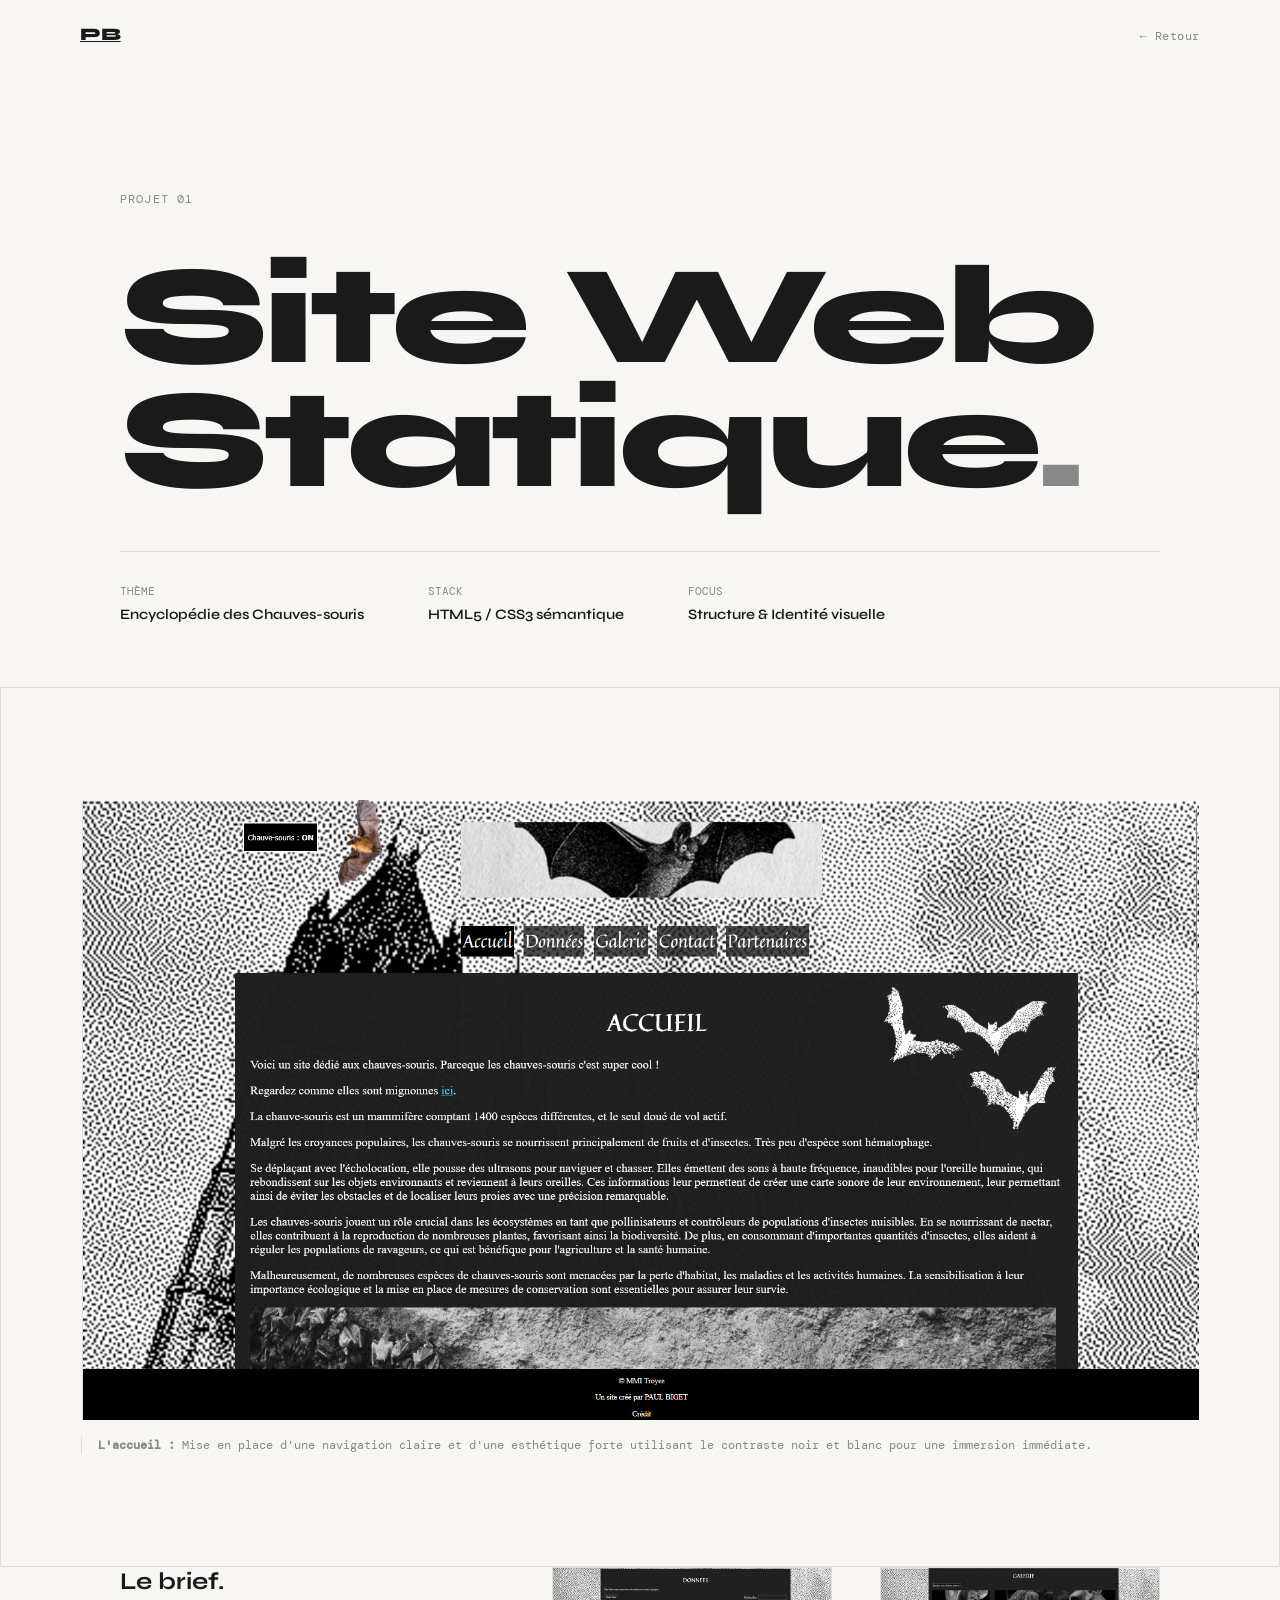
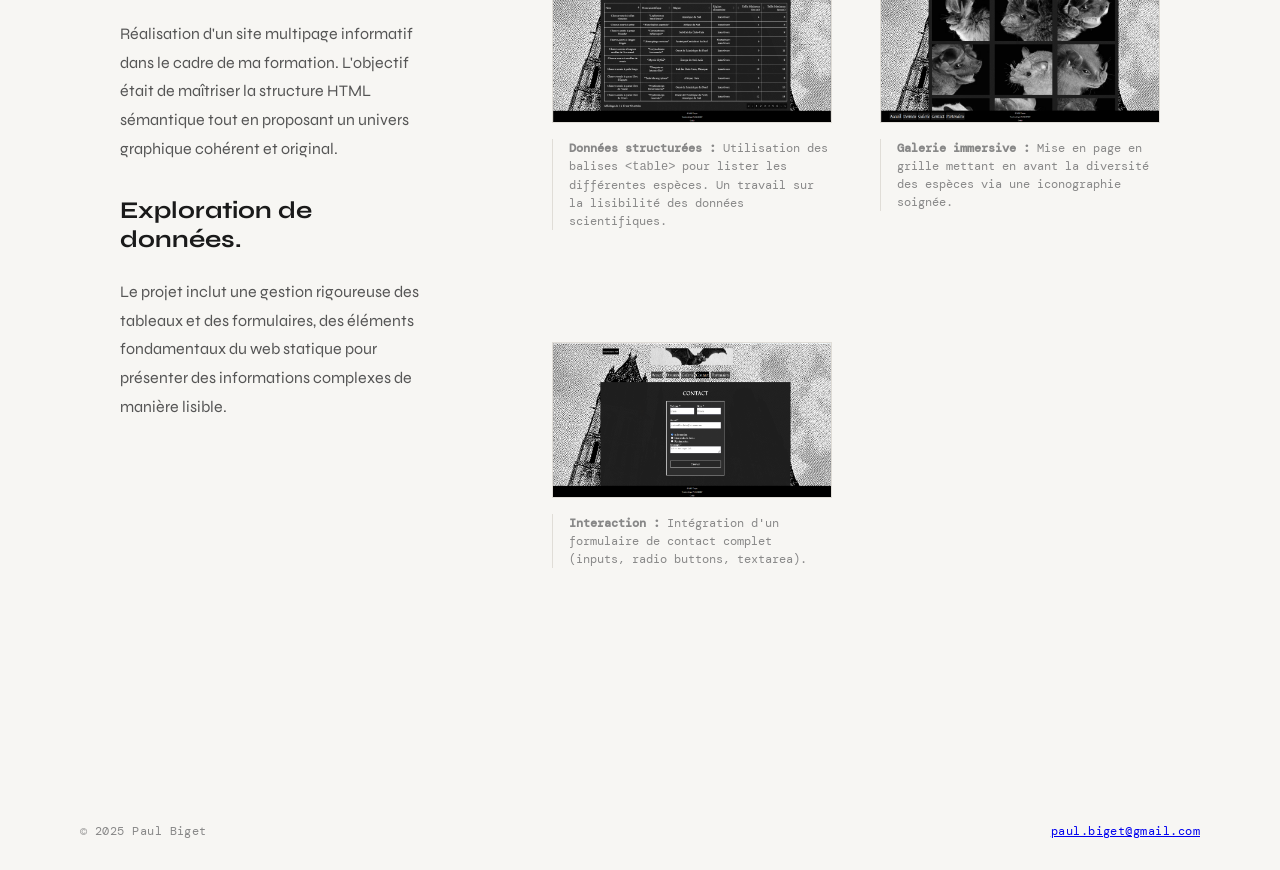
==== projet1.html @ c31f020d "Add files via upload" ====
<!DOCTYPE html>
<html lang="fr">
<head>
    <meta charset="UTF-8">
    <meta name="viewport" content="width=device-width, initial-scale=1.0">
    <title>Chauves-souris — Paul Biget</title>
    <link rel="preconnect" href="https://fonts.googleapis.com">
    <link href="https://fonts.googleapis.com/css2?family=Syne:wght@400;600;700;800&family=DM+Mono:wght@300;400&display=swap" rel="stylesheet">
    <link rel="stylesheet" href="style.css">
</head>
<body class="project-page">

    <nav>
        <a href="index.html" class="nav-logo">PB</a>
        <ul>
            <li><a href="index.html#projects">← Retour</a></li>
        </ul>
    </nav>

    <main>
        <header class="project-header">
            <div class="section-label">Projet 01</div>
            <h1>Site Web Statique<span class="dot">.</span></h1>
            <div class="project-meta">
                <div class="meta-item">
                    <span class="label">Thème</span>
                    <span>Encyclopédie des Chauves-souris</span>
                </div>
                <div class="meta-item">
                    <span class="label">Stack</span>
                    <span>HTML5 / CSS3 sémantique</span>
                </div>
                <div class="meta-item">
                    <span class="label">Focus</span>
                    <span>Structure & Identité visuelle</span>
                </div>
            </div>
        </header>

        <section class="project-hero-img">
            <img src="img/1_projet1.png" alt="Accueil du site chauves-souris">
            <p class="img-caption"><strong>L'accueil :</strong> Mise en place d'une navigation claire et d'une esthétique forte utilisant le contraste noir et blanc pour une immersion immédiate.</p>
        </section>

        <section class="project-details">
            <div class="details-grid">
                <div class="details-text">
                    <h2>Le brief.</h2>
                    <p>Réalisation d'un site multipage informatif dans le cadre de ma formation. L'objectif était de maîtriser la structure HTML sémantique tout en proposant un univers graphique cohérent et original.</p>
                    
                    <h2>Exploration de données.</h2>
                    <p>Le projet inclut une gestion rigoureuse des tableaux et des formulaires, des éléments fondamentaux du web statique pour présenter des informations complexes de manière lisible.</p>
                </div>

                <div class="details-gallery">
                    <div class="gallery-item">
                        <img src="img/2_projet1.png" alt="Tableau de données">
                        <p class="img-caption"><strong>Données structurées :</strong> Utilisation des balises <code>&lt;table&gt;</code> pour lister les différentes espèces. Un travail sur la lisibilité des données scientifiques.</p>
                    </div>

                    <div class="gallery-item">
                        <img src="img/3_projet1.png" alt="Galerie d'images">
                        <p class="img-caption"><strong>Galerie immersive :</strong> Mise en page en grille mettant en avant la diversité des espèces via une iconographie soignée.</p>
                    </div>

                    <div class="gallery-item">
                        <img src="img/4_projet1.png" alt="Formulaire de contact">
                        <p class="img-caption"><strong>Interaction :</strong> Intégration d'un formulaire de contact complet (inputs, radio buttons, textarea).</p>
                    </div>
                </div>
            </div>
        </section>
    </main>

    <footer>
        <span>© 2025 Paul Biget</span>
        <a href="mailto:paul.biget@gmail.com">paul.biget@gmail.com</a>
    </footer>

    <script src="script.js"></script>
</body>
</html>
---- style.css ----
/* ===== RESET & VARIABLES ===== */
*, *::before, *::after { box-sizing: border-box; margin: 0; padding: 0; }

:root {
    --bg: #f7f6f3;
    --surface: #fff;
    --border: #e0ddd7;
    --text: #1a1a1a;
    --muted: #888;
    --accent: #1a1a1a;
    --font-head: 'Syne', sans-serif;
    --font-mono: 'DM Mono', monospace;
    --ease: cubic-bezier(0.16, 1, 0.3, 1);
}

html {
    font-family: var(--font-head);
    background-color: var(--bg);
    color: var(--text);
    scroll-behavior: smooth;
}

body { overflow-x: hidden; }

/* ===== NAV ===== */
nav {
    position: fixed; top: 0; left: 0; right: 0; z-index: 100;
    display: flex; align-items: center; justify-content: space-between;
    padding: 1.5rem 5rem;
    background: rgba(247, 246, 243, 0.9);
    backdrop-filter: blur(12px);
    border-bottom: 1px solid transparent;
    transition: border-color 0.4s;
}
nav.scrolled { border-color: var(--border); }

.nav-logo {
    font-family: var(--font-head);
    font-weight: 800;
    font-size: 1.1rem;
    letter-spacing: -0.01em;
    color: var(--text);
}
nav ul { list-style: none; display: flex; gap: 3rem; align-items: center; }
nav ul a {
    font-family: var(--font-mono);
    font-size: 0.78rem;
    color: var(--muted);
    text-decoration: none;
    letter-spacing: 0.04em;
    transition: color 0.2s;
}
nav ul a:hover { color: var(--text); }

/* ===== HERO ===== */
#hero {
    min-height: 100vh;
    display: flex; align-items: flex-end;
    padding: 0 5rem 6rem;
    position: relative;
    border-bottom: 1px solid var(--border);
}
.hero-content { max-width: 800px; }

.hero-tag {
    font-family: var(--font-mono); font-size: 0.78rem;
    color: var(--muted); letter-spacing: 0.06em;
    margin-bottom: 1.5rem; display: block;
    opacity: 0; transform: translateY(12px);
    animation: reveal 0.7s var(--ease) 0.2s forwards;
}

h1 {
    font-size: clamp(4.5rem, 11vw, 9rem);
    font-weight: 800;
    line-height: 0.88;
    letter-spacing: -0.04em;
    margin-bottom: 2.5rem;
    opacity: 0; transform: translateY(20px);
    animation: reveal 0.9s var(--ease) 0.35s forwards;
}
.dot { color: var(--muted); }

.hero-sub {
    font-family: var(--font-mono); font-size: 0.85rem;
    color: var(--muted); line-height: 1.9;
    opacity: 0; transform: translateY(12px);
    animation: reveal 0.7s var(--ease) 0.6s forwards;
}

@keyframes reveal {
    to { opacity: 1; transform: translateY(0); }
}

.hero-scroll {
    position: absolute; bottom: 3rem; right: 5rem;
    opacity: 0; animation: reveal 1s var(--ease) 1.2s forwards;
}
.scroll-line {
    width: 1px; height: 80px;
    background: linear-gradient(to bottom, var(--border), transparent);
    animation: scrollDown 2.5s ease-in-out infinite;
}
@keyframes scrollDown {
    0% { transform: scaleY(0); transform-origin: top; }
    50% { transform: scaleY(1); transform-origin: top; }
    51% { transform: scaleY(1); transform-origin: bottom; }
    100% { transform: scaleY(0); transform-origin: bottom; }
}

/* ===== SECTIONS COMMON ===== */
section { padding: 7rem 5rem; }
.section-label {
    font-family: var(--font-mono); font-size: 0.72rem;
    color: var(--muted); letter-spacing: 0.1em;
    text-transform: uppercase; margin-bottom: 3rem;
    display: block;
}
section > h2 {
    font-size: clamp(2rem, 4vw, 3rem);
    font-weight: 800; letter-spacing: -0.03em;
    line-height: 1.05; margin-bottom: 4rem;
    color: var(--text);
}

/* ===== ABOUT ===== */
#about { border-bottom: 1px solid var(--border); }
.about-grid {
    display: grid; grid-template-columns: 1.2fr 0.8fr; gap: 6rem; align-items: start;
}
.about-text h2 {
    font-size: clamp(1.8rem, 3.5vw, 2.6rem);
    font-weight: 800; letter-spacing: -0.03em;
    line-height: 1.1; margin-bottom: 2rem;
}
.about-text p {
    color: #555; line-height: 1.85; font-size: 1rem;
    margin-bottom: 1.2rem;
}
.about-text strong { color: var(--text); font-weight: 700; }

.about-card { border: 1px solid var(--border); }
.card-line {
    display: flex; justify-content: space-between; align-items: baseline;
    padding: 1rem 1.25rem;
    border-bottom: 1px solid var(--border);
    font-size: 0.88rem; gap: 1rem;
}
.card-line:last-child { border-bottom: none; }
.card-line .label {
    font-family: var(--font-mono); font-size: 0.72rem;
    color: var(--muted); letter-spacing: 0.06em;
    white-space: nowrap; flex-shrink: 0;
}
.card-line span:last-child { color: var(--text); font-weight: 500; text-align: right; }

/* ===== SKILLS ===== */
#skills { background: var(--surface); border-bottom: 1px solid var(--border); }
.skills-grid {
    display: grid;
    grid-template-columns: repeat(6, 1fr);
    gap: 1px;
    border: 1px solid var(--border);
    background: var(--border);
}
.skill-item {
    display: flex; flex-direction: column; align-items: center;
    gap: 1rem; padding: 2.5rem 1.5rem;
    background: var(--surface);
    transition: background 0.2s;
}
.skill-item:hover { background: var(--bg); }
.skill-logo {
    width: 44px; height: 44px;
    display: flex; align-items: center; justify-content: center;
}
.skill-logo img { width: 100%; height: 100%; object-fit: contain; }
.logo-placeholder {
    width: 44px; height: 44px;
    border: 1px dashed var(--border);
    display: flex; align-items: center; justify-content: center;
    font-family: var(--font-mono); font-size: 0.6rem;
    color: var(--muted); letter-spacing: 0.05em;
}
.skill-name {
    font-family: var(--font-mono); font-size: 0.75rem;
    color: var(--muted); letter-spacing: 0.04em;
}

/* ===== PROJECTS ===== */
#projects { border-bottom: 1px solid var(--border); }
.projects-grid {
    display: grid; grid-template-columns: repeat(3, 1fr);
    gap: 2rem;
}
.project-card {
    display: flex; flex-direction: column;
    border: 1px solid var(--border);
    text-decoration: none; color: inherit;
    background: var(--surface);
    transition: border-color 0.25s, transform 0.3s var(--ease);
}
.project-card:hover {
    border-color: var(--text);
    transform: translateY(-3px);
}

.project-img {
    width: 100%; aspect-ratio: 16/9;
    overflow: hidden; background: var(--bg);
    border-bottom: 1px solid var(--border);
    position: relative;
}
.project-img img {
    width: 100%; height: 100%; object-fit: cover;
    display: block;
    transition: transform 0.4s var(--ease);
}
.project-card:hover .project-img img { transform: scale(1.03); }

/* Placeholder visible uniquement si l'image n'existe pas */
.img-placeholder {
    position: absolute; inset: 0;
    display: flex; align-items: center; justify-content: center;
    font-family: var(--font-mono); font-size: 0.72rem;
    color: var(--muted); letter-spacing: 0.08em;
    border: 1px dashed var(--border);
}
.project-img img ~ .img-placeholder { display: none; }
.project-img img:not([src]), .project-img img[src=""] { display: none; }

.project-body {
    padding: 1.75rem;
    display: flex; flex-direction: column; gap: 0.75rem; flex: 1;
}
.project-num {
    font-family: var(--font-mono); font-size: 0.7rem;
    color: var(--muted); letter-spacing: 0.08em;
}
.project-body h3 {
    font-size: 1.2rem; font-weight: 700;
    letter-spacing: -0.02em; line-height: 1.2;
}
.project-body p {
    color: #666; font-size: 0.88rem; line-height: 1.7; flex: 1;
}
.project-tags {
    display: flex; gap: 0.4rem; flex-wrap: wrap;
    margin-top: 0.25rem;
}
.project-tags span {
    font-family: var(--font-mono); font-size: 0.68rem;
    color: var(--muted); border: 1px solid var(--border);
    padding: 0.2rem 0.55rem; letter-spacing: 0.04em;
}
.project-link {
    font-family: var(--font-mono); font-size: 0.75rem;
    color: var(--muted); letter-spacing: 0.04em;
    margin-top: 0.5rem;
    transition: color 0.2s;
}
.project-card:hover .project-link { color: var(--text); }

/* ===== CONTACT ===== */
#contact { border-bottom: 1px solid var(--border); }
.contact-inner { max-width: 560px; }
.contact-inner h2 {
    font-size: clamp(2.5rem, 5vw, 4rem);
    font-weight: 800; letter-spacing: -0.04em;
    line-height: 1; margin-bottom: 1.5rem;
}
#contact p {
    color: #666; line-height: 1.8; font-size: 1rem;
    margin-bottom: 2.5rem;
}
.contact-link {
    font-family: var(--font-mono);
    font-size: 1rem;
    color: var(--text);
    text-decoration: none;
    border-bottom: 1px solid var(--text);
    padding-bottom: 2px;
    transition: opacity 0.2s;
    letter-spacing: 0.02em;
}
.contact-link:hover { opacity: 0.5; }

/* ===== FOOTER ===== */
footer {
    padding: 2rem 5rem;
    display: flex; justify-content: space-between; align-items: center;
    color: var(--muted);
    font-family: var(--font-mono); font-size: 0.72rem;
    letter-spacing: 0.04em;
}

/* ===== RESPONSIVE ===== */
@media (max-width: 1100px) {
    .skills-grid { grid-template-columns: repeat(3, 1fr); }
    .projects-grid { grid-template-columns: repeat(2, 1fr); }
}
@media (max-width: 800px) {
    nav { padding: 1.2rem 2rem; }
    nav ul { gap: 2rem; }
    section, #hero, footer { padding-left: 2rem; padding-right: 2rem; }
    #hero { padding-bottom: 4rem; }
    .hero-scroll { right: 2rem; }
    .about-grid { grid-template-columns: 1fr; gap: 3rem; }
    .projects-grid { grid-template-columns: 1fr; }
    .skills-grid { grid-template-columns: repeat(2, 1fr); }
}
@media (max-width: 500px) {
    nav ul li:not(:last-child) { display: none; }
    .skills-grid { grid-template-columns: repeat(3, 1fr); }
}


.img-caption {
    font-family: var(--font-mono);
    font-size: 0.75rem;
    color: var(--muted);
    margin-top: 1rem;
    line-height: 1.5;
    border-left: 1px solid var(--border);
    padding-left: 1rem;
}

.gallery-item {
    margin-bottom: 4rem;
}

.gallery-item img {
    width: 100%;
    display: block;
    border: 1px solid var(--border);
}

/* ===== PROJECT PAGES SPECIFIC (Grille de Détails 2x2) ===== */
.project-page nav {
    background: var(--bg);
}

.project-header {
    padding: 12rem 5rem 4rem;
    max-width: 1200px;
    margin: 0 auto;
}

.project-meta {
    display: flex;
    gap: 4rem;
    margin-top: 3rem;
    border-top: 1px solid var(--border);
    padding-top: 2rem;
}

.meta-item {
    display: flex;
    flex-direction: column;
    gap: 0.5rem;
}

.meta-item .label {
    font-family: var(--font-mono);
    font-size: 0.7rem;
    color: var(--muted);
    text-transform: uppercase;
}

.meta-item span:not(.label) {
    font-size: 0.9rem;
    font-weight: 600;
}

.meta-item a {
    color: var(--text);
    text-decoration: underline;
}

/* --- Section Image Principale (Pleine Largeur du Conteneur) --- */
.project-hero-img-container {
    padding: 0 5rem;
    margin-bottom: 8rem;
    max-width: 1200px;
    margin-left: auto;
    margin-right: auto;
}

.project-hero-img {
    width: 100%;
    border: 1px solid var(--border);
    overflow: hidden;
    position: relative; /* Pour l'overlay */
}

.project-hero-img img {
    width: 100%;
    display: block;
    transition: transform 0.6s var(--ease);
}

/* Effet au survol (Hero) */
.img-overlay {
    position: absolute;
    inset: 0;
    background: rgba(0, 0, 0, 0.7);
    display: flex;
    align-items: center;
    justify-content: center;
    opacity: 0;
    transition: opacity 0.4s var(--ease);
}

.project-hero-img:hover img {
    transform: scale(1.05);
}

.project-hero-img:hover .img-overlay {
    opacity: 1;
}

.overlay-text {
    font-family: var(--font-mono);
    font-size: 0.9rem;
    color: white;
    letter-spacing: 0.05em;
    transform: translateY(10px);
    transition: transform 0.4s var(--ease) 0.1s;
}

.project-hero-img:hover .overlay-text {
    transform: translateY(0);
}

/* --- Section Détails (Grille 2 Colonnes pour Texte + Galerie) --- */
.project-details {
    padding: 0 5rem 10rem;
    max-width: 1200px;
    margin: 0 auto;
}

.details-grid {
    display: grid;
    grid-template-columns: 1fr 2fr; /* Texte à 1/3, Galerie à 2/3 pour la grille d'images */
    gap: 8rem;
    align-items: start;
}

/* Ajustements pour le texte */
.details-text h2 {
    font-size: 1.5rem;
    margin-bottom: 1.5rem;
    margin-top: 0;
}

.details-text p {
    color: #555;
    line-height: 1.8;
    margin-bottom: 2rem;
}

/* --- La Galerie de Détails (Grille 2x2) --- */
.details-gallery {
    display: grid;
    grid-template-columns: repeat(2, 1fr); /* 2 colonnes égales */
    grid-template-rows: repeat(2, auto); /* 2 lignes auto */
    gap: 3rem; /* Espace entre les images de la grille */
}

.gallery-item {
    width: 100%;
}

.gallery-item img {
    width: 100%;
    border: 1px solid var(--border);
    display: block;
}

/* Légendes communes */
.img-caption {
    font-family: var(--font-mono);
    font-size: 0.75rem;
    color: var(--muted);
    line-height: 1.5;
    margin-top: 1rem;
    padding-left: 1rem;
    border-left: 1px solid var(--border);}

/* ===== LIGHTBOX ===== */
#lightbox {
    position: fixed; inset: 0; z-index: 1000;
    background: rgba(15, 15, 15, 0.92);
    backdrop-filter: blur(8px);
    display: flex; align-items: center; justify-content: center;
    opacity: 0; pointer-events: none;
    transition: opacity 0.3s ease;
}
#lightbox.active {
    opacity: 1; pointer-events: all;
}
.lb-inner {
    max-width: min(90vw, 1000px);
    width: 100%;
    transform: translateY(16px);
    transition: transform 0.35s cubic-bezier(0.16, 1, 0.3, 1);
}
#lightbox.active .lb-inner {
    transform: translateY(0);
}
.lb-img {
    width: 100%; display: block;
    border: 1px solid rgba(255,255,255,0.1);
    max-height: 80vh; object-fit: contain;
}
.lb-caption {
    font-family: var(--font-mono);
    font-size: 0.75rem;
    color: rgba(255,255,255,0.5);
    line-height: 1.6;
    margin-top: 1.25rem;
    padding-left: 1rem;
    border-left: 1px solid rgba(255,255,255,0.15);
}
.lb-caption strong { color: rgba(255,255,255,0.85); }
.lb-close {
    position: fixed; top: 1.75rem; right: 2rem;
    background: none; border: none;
    color: rgba(255,255,255,0.5);
    font-size: 1.1rem; cursor: pointer;
    font-family: var(--font-mono);
    transition: color 0.2s;
    line-height: 1;
}
.lb-close:hover { color: #fff; }


/* ===== PORTRAIT & ABOUT UPDATED ===== */
.about-grid {
    display: grid;
    grid-template-columns: 220px 1fr 320px;
    grid-template-rows: auto;
    gap: 4rem;
    align-items: start;
}
.about-portrait {
    grid-column: 1;
    grid-row: 1;
    position: sticky;
    top: 6rem;
}
.about-portrait img {
    width: 100%;
    aspect-ratio: 3/4;
    object-fit: cover;
    object-position: top;
    filter: grayscale(20%);
    border: 1px solid var(--border);
    display: block;
}
.about-text {
    grid-column: 2;
    grid-row: 1;
}
.about-card {
    grid-column: 3;
    grid-row: 1;
}
.about-card a {
    color: var(--text);
    text-decoration: underline;
    text-underline-offset: 3px;
}

/* Lien CV dans le texte */
.cv-link {
    display: inline-block;
    margin-top: 1.75rem;
    font-family: var(--font-mono);
    font-size: 0.78rem;
    color: var(--text);
    text-decoration: none;
    border-bottom: 1px solid var(--text);
    padding-bottom: 2px;
    letter-spacing: 0.04em;
    transition: opacity 0.2s;
}
.cv-link:hover { opacity: 0.45; }

/* Lien CV dans la nav */
.nav-cv {
    border: 1px solid var(--border);
    padding: 0.3rem 0.85rem;
    color: var(--text) !important;
    transition: border-color 0.2s, color 0.2s;
}
.nav-cv:hover { border-color: var(--text); }

/* ===== RESPONSIVE ABOUT ===== */
@media (max-width: 1100px) {
    .about-grid {
        grid-template-columns: 180px 1fr;
        grid-template-rows: auto auto;
    }
    .about-portrait { grid-column: 1; grid-row: 1; position: static; }
    .about-text     { grid-column: 2; grid-row: 1; }
    .about-card     { grid-column: 1 / -1; grid-row: 2; }
}
@media (max-width: 700px) {
    .about-grid { grid-template-columns: 1fr; }
    .about-portrait { width: 140px; }
    .about-text { grid-column: 1; grid-row: 2; }
    .about-card { grid-row: 3; }
}
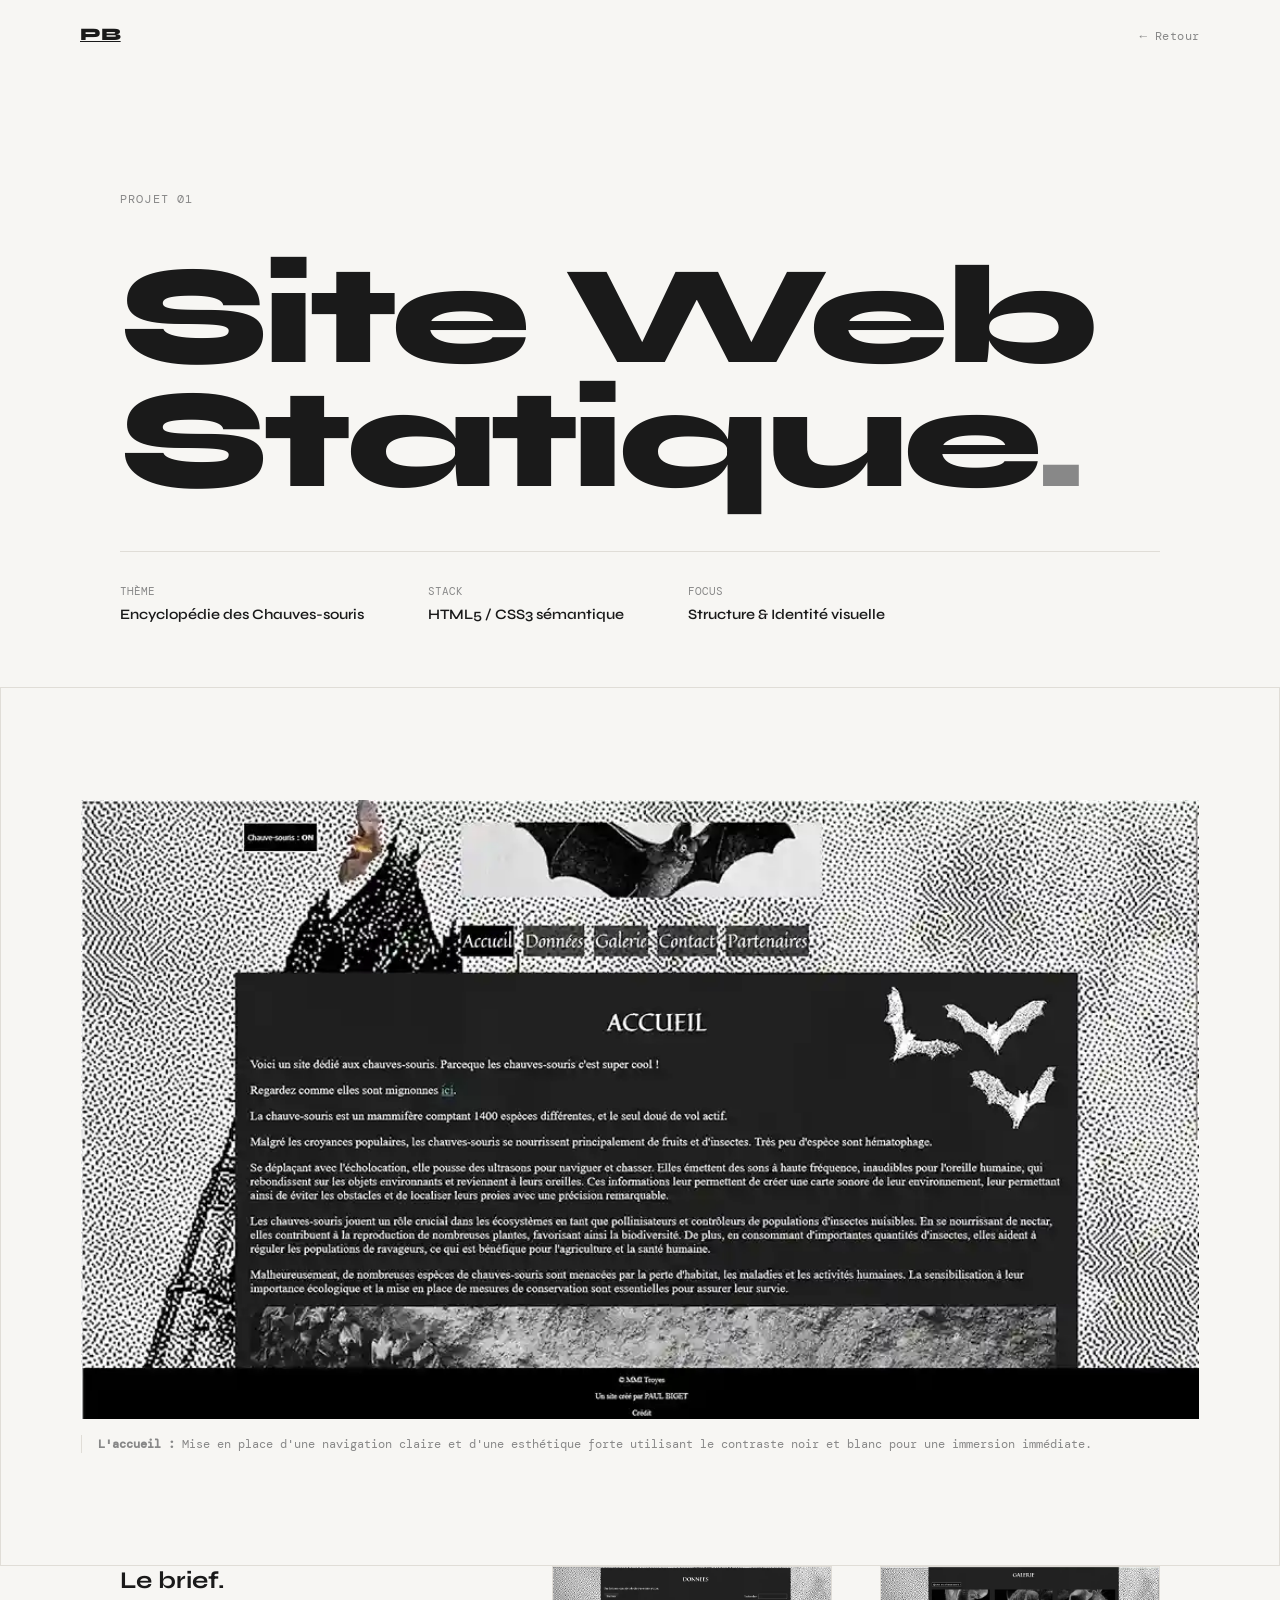
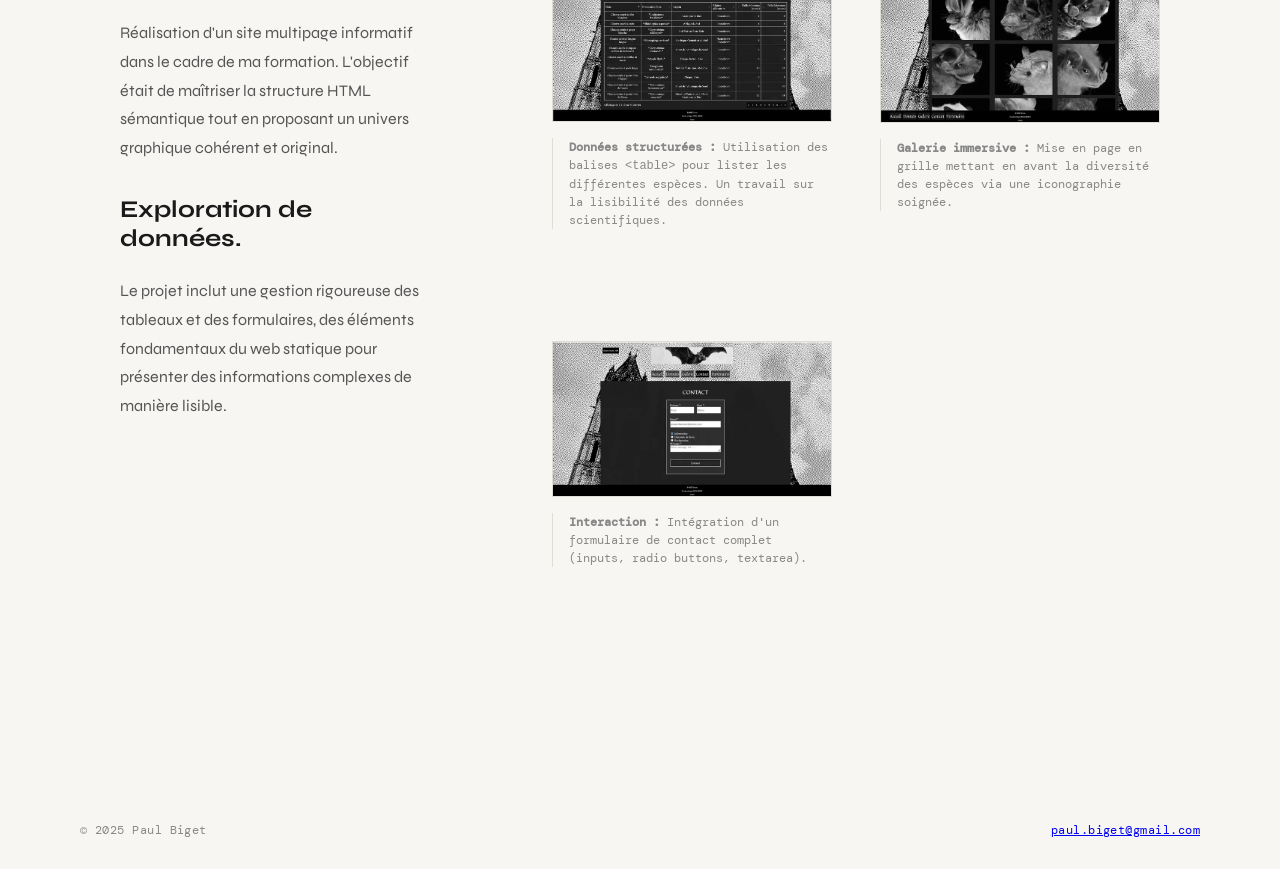
==== commit 97ee9aca: "Add files via upload" ====
--- a/projet1.html
+++ b/projet1.html
@@ -38,7 +38,7 @@
         </header>
 
         <section class="project-hero-img">
-            <img src="img/1_projet1.png" alt="Accueil du site chauves-souris">
+            <img src="img/1_projet1.webp" alt="Accueil du site chauves-souris">
             <p class="img-caption"><strong>L'accueil :</strong> Mise en place d'une navigation claire et d'une esthétique forte utilisant le contraste noir et blanc pour une immersion immédiate.</p>
         </section>
 
@@ -54,17 +54,17 @@
 
                 <div class="details-gallery">
                     <div class="gallery-item">
-                        <img src="img/2_projet1.png" alt="Tableau de données">
+                        <img src="img/2_projet1.webp" alt="Tableau de données">
                         <p class="img-caption"><strong>Données structurées :</strong> Utilisation des balises <code>&lt;table&gt;</code> pour lister les différentes espèces. Un travail sur la lisibilité des données scientifiques.</p>
                     </div>
 
                     <div class="gallery-item">
-                        <img src="img/3_projet1.png" alt="Galerie d'images">
+                        <img src="img/3_projet1.webp" alt="Galerie d'images">
                         <p class="img-caption"><strong>Galerie immersive :</strong> Mise en page en grille mettant en avant la diversité des espèces via une iconographie soignée.</p>
                     </div>
 
                     <div class="gallery-item">
-                        <img src="img/4_projet1.png" alt="Formulaire de contact">
+                        <img src="img/4_projet1.webp" alt="Formulaire de contact">
                         <p class="img-caption"><strong>Interaction :</strong> Intégration d'un formulaire de contact complet (inputs, radio buttons, textarea).</p>
                     </div>
                 </div>
